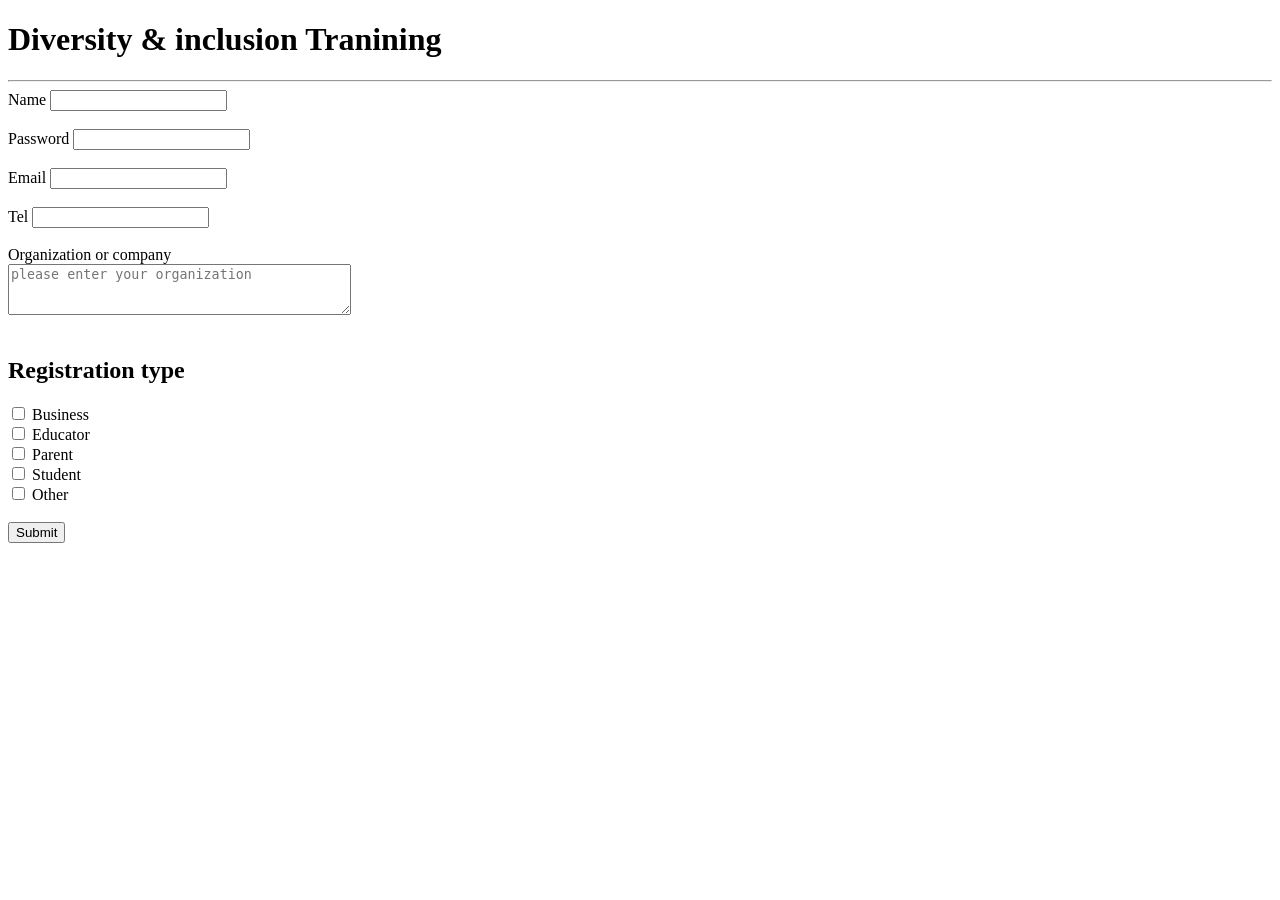
==== index.html @ 7228691e "Add index.html for diversity and inclusion training" ====
<!DOCTYPE html>
<html lang="en">

<head>
    <meta charset="UTF-8">
    <meta name="viewport" content="width=device-width, initial-scale=1.0">
    <title>Diversity & inclusion Tranining</title>
</head>

<body>
    <h1>Diversity & inclusion Tranining</h1>
    <hr>
    <form action="" method="post" autocomplete="on">

        <label for="name">Name</label>
        <input type="text" name="name" id="name" required>
        <br><br>

        <label for="password">Password</label>
        <input type="password" name="password" id="password" required>
        <br><br>

        <label for="email">Email</label>
        <input type="email" name="email" id="email" required>
        <br><br>

        <label for="tel">Tel</label>
        <input type="tel" name="tel" id="tel" pattern="[0-9]{8,15}" required>
        <br><br>

        <label for="org">Organization or company</label>
        <br>
        <textarea name="org" id="org" placeholder="please enter your organization" rows="3" cols="40"></textarea>
        <br><br>

        <h2>Registration type</h2>

        <input type="checkbox" name="regtype" value="business" id="business">
        <label for="business">Business</label>
        <br>

        <input type="checkbox" name="regtype" value="educator" id="educator">
        <label for="educator">Educator</label>
        <br>

        <input type="checkbox" name="regtype" value="parent" id="parent">
        <label for="parent">Parent</label>
        <br>

        <input type="checkbox" name="regtype" value="student" id="student">
        <label for="student">Student</label>
        <br>

        <input type="checkbox" name="regtype" value="other" id="other">
        <label for="other">Other</label>
        <br><br>

        <input type="submit" value="Submit">

    </form>

</body>

</html>
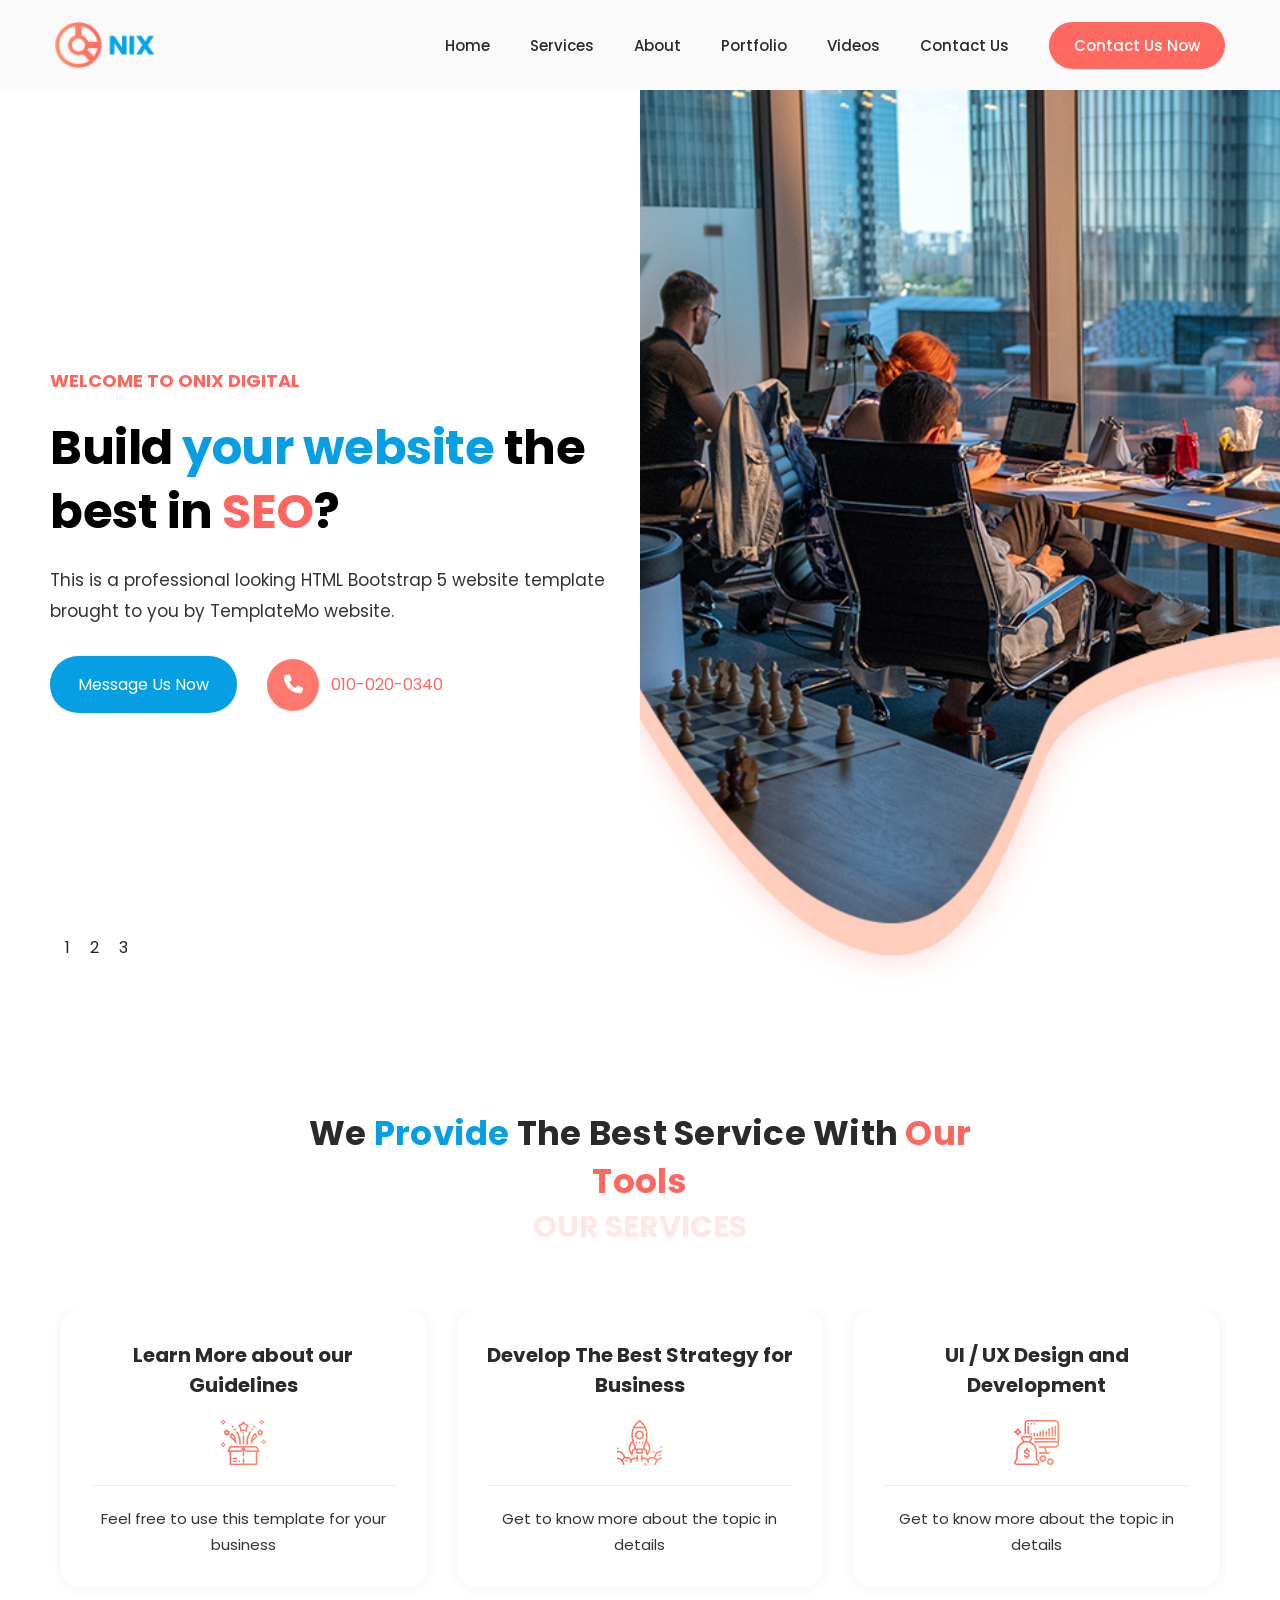
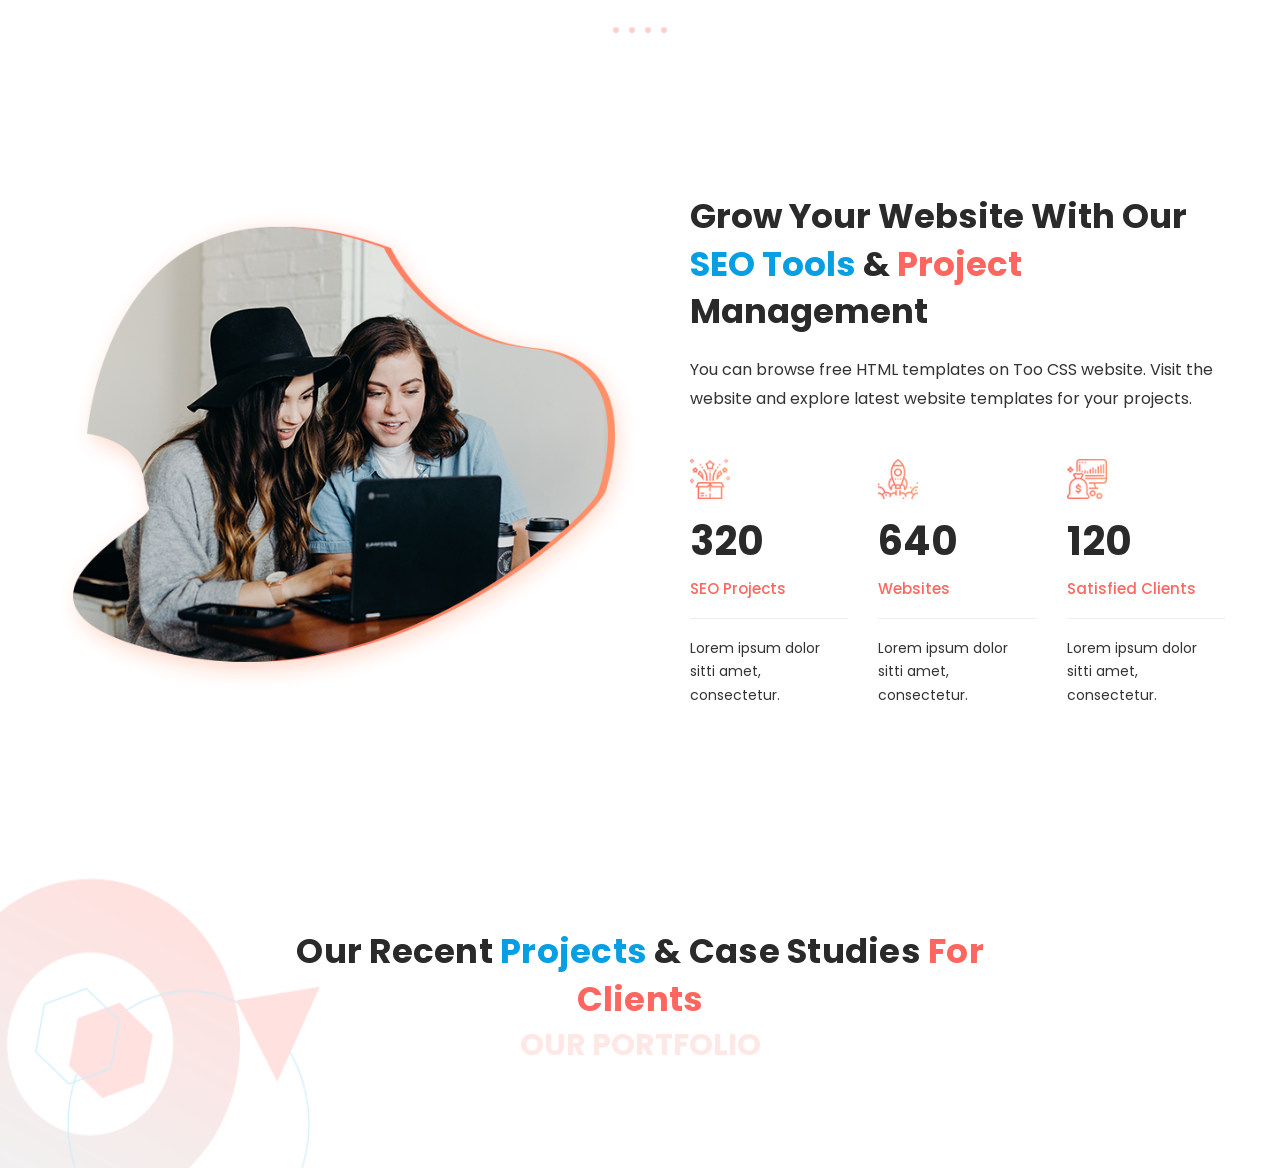
==== commit e2c4626b: "Initial commit" ====
--- a/index.html
+++ b/index.html
@@ -2,63 +2,354 @@
 <html lang="en">
 
 <head>
-    <meta charset="UTF-8">
-    <meta name="viewport" content="width=device-width, initial-scale=1.0">
-    <title>Diversity & inclusion Tranining</title>
+  <meta charset="UTF-8">
+  <meta name="viewport" content="width=device-width, initial-scale=1.0">
+  <title>Live View Page - 565 onix digital</title>
+  <link rel="stylesheet" href="assets/css/mystyle.css">
+  <link rel="stylesheet" href="https://cdnjs.cloudflare.com/ajax/libs/font-awesome/6.5.1/css/all.min.css">
+  <link rel="preconnect" href="https://fonts.googleapis.com">
+  <link rel="preconnect" href="https://fonts.gstatic.com" crossorigin>
+  <link href="https://fonts.googleapis.com/css2?family=Poppins:wght@400;500;600;700;800&display=swap" rel="stylesheet">
 </head>
 
 <body>
-    <h1>Diversity & inclusion Tranining</h1>
-    <hr>
-    <form action="" method="post" autocomplete="on">
-
-        <label for="name">Name</label>
-        <input type="text" name="name" id="name" required>
-        <br><br>
-
-        <label for="password">Password</label>
-        <input type="password" name="password" id="password" required>
-        <br><br>
-
-        <label for="email">Email</label>
-        <input type="email" name="email" id="email" required>
-        <br><br>
-
-        <label for="tel">Tel</label>
-        <input type="tel" name="tel" id="tel" pattern="[0-9]{8,15}" required>
-        <br><br>
-
-        <label for="org">Organization or company</label>
-        <br>
-        <textarea name="org" id="org" placeholder="please enter your organization" rows="3" cols="40"></textarea>
-        <br><br>
-
-        <h2>Registration type</h2>
-
-        <input type="checkbox" name="regtype" value="business" id="business">
-        <label for="business">Business</label>
-        <br>
-
-        <input type="checkbox" name="regtype" value="educator" id="educator">
-        <label for="educator">Educator</label>
-        <br>
-
-        <input type="checkbox" name="regtype" value="parent" id="parent">
-        <label for="parent">Parent</label>
-        <br>
-
-        <input type="checkbox" name="regtype" value="student" id="student">
-        <label for="student">Student</label>
-        <br>
-
-        <input type="checkbox" name="regtype" value="other" id="other">
-        <label for="other">Other</label>
-        <br><br>
-
-        <input type="submit" value="Submit">
-
-    </form>
+  <header class="header-area">
+    <div class="container">
+      <div class="row">
+        <div class="col-12">
+
+          <nav class="main-nav">
+
+            <a href="#" class="logo">
+              <img src="assets/images/logo.png" alt="Logo">
+            </a>
+
+            <ul class="nav">
+              <li><a href="#top" class="active">Home</a></li>
+              <li><a href="#services">Services</a></li>
+              <li><a href="#about">About</a></li>
+              <li><a href="#portfolio">Portfolio</a></li>
+              <li><a href="#videos">Videos</a></li>
+              <li><a href="#contact">Contact Us</a></li>
+              <li class="scroll-to-section">
+                <a href="#" class="cta-button">Contact Us Now</a>
+              </li>
+            </ul>
+
+          </nav>
+
+        </div>
+      </div>
+    </div>
+  </header>
+
+  <section class="main-banner">
+
+    <input type="radio" name="hero-slide" id="slide1" class="hero-radio">
+    <input type="radio" name="hero-slide" id="slide2" class="hero-radio">
+    <input type="radio" name="hero-slide" id="slide3" class="hero-radio">
+
+    <div class="hero-slider">
+
+        <div class="hero-text-wrap">
+            <div class="hero-track">
+
+                <!-- SLIDE 1 TEXT -->
+                <div class="hero-content">
+                    <div class="hero-text">
+                        <h6>Welcome to Onix Digital</h6>
+
+                        <h1>
+                            Build <em>your website</em>
+                            the best in <span>SEO</span>?
+                        </h1>
+
+                        <p>
+                            This is a professional looking HTML Bootstrap 5 website
+                            template brought to you by TemplateMo website.
+                        </p>
+
+                        <div class="down-buttons">
+                            <div class="main-blue-button">
+                                <a href="#contact">Message Us Now</a>
+                            </div>
+
+                            <div class="call-button">
+                                <a href="#">
+                                    <i class="fa-solid fa-phone"></i>
+                                    010-020-0340
+                                </a>
+                            </div>
+                        </div>
+                    </div>
+                </div>
+
+                <!-- SLIDE 2 TEXT -->
+                <div class="hero-content">
+                    <div class="hero-text">
+                        <h6>Online Marketing</h6>
+
+                        <h1>
+                            Get the <em>best ideas</em>
+                            for <span>your website</span>
+                        </h1>
+
+                        <p>
+                            You are NOT allowed to redistribute this template ZIP
+                            file on any Free CSS collection websites.
+                            Contact us for more info. Thank you.
+                        </p>
+
+                        <div class="down-buttons">
+                            <div class="main-blue-button">
+                                <a href="#services">Our Services</a>
+                            </div>
+
+                            <div class="call-button">
+                                <a href="#">
+                                    <i class="fa-solid fa-phone"></i>
+                                    090-080-0760
+                                </a>
+                            </div>
+                        </div>
+                    </div>
+                </div>
+
+                <!-- SLIDE 3 TEXT -->
+                <div class="hero-content">
+                    <div class="hero-text">
+                        <h6>Video Tutorials</h6>
+
+                        <h1>
+                            Watch <em>our videos</em>
+                            for your <span>projects</span>
+                        </h1>
+
+                        <p>
+                            Please support us a little via PayPal if this digital
+                            marketing HTML template is useful for you. Thank you.
+                        </p>
+
+                        <div class="down-buttons">
+                            <div class="main-blue-button">
+                                <a href="#video">Watch Videos</a>
+                            </div>
+
+                            <div class="call-button">
+                                <a href="#">
+                                    <i class="fa-solid fa-phone"></i>
+                                    050-040-0320
+                                </a>
+                            </div>
+                        </div>
+                    </div>
+                </div>
+
+            </div>
+
+            <div class="slider-dots">
+                <label for="slide1" class="number-1">1</label>
+                <label for="slide2" class="number-2">2</label>
+                <label for="slide3" class="number-3">3</label>
+            </div>
+        </div>
+
+        
+        <div class="hero-images">
+            <div class="hero-image">
+                <img src="assets/images/banner-right-image.png" alt="">
+            </div>
+        </div>
+
+    </div>
+
+</section>
+
+  <section id="services" class="our-services">
+
+    <div class="container">
+
+        <div class="section-heading">
+            <h2>We <em>Provide</em> The Best Service With <span class="highlight">Our Tools</span></h2>
+            <span class="shadow-text">Our Services</span>
+        </div>
+
+        <input type="radio" name="services-slide" id="services-slide1" class="services-radio">
+        <input type="radio" name="services-slide" id="services-slide2" class="services-radio">
+        <input type="radio" name="services-slide" id="services-slide3" class="services-radio">
+        <input type="radio" name="services-slide" id="services-slide4" class="services-radio">
+
+        <div class="services-slider">
+
+            <div class="services-track">
+
+                <div class="services-slide-group">
+                    <div class="service-card">
+                        <h4>Learn More about our Guidelines</h4>
+                        <div class="icon"><img src="assets/images/service-icon-01.png" alt=""></div>
+                        <p>Feel free to use this template for your business</p>
+                    </div>
+                    <div class="service-card">
+                        <h4>Develop The Best Strategy for Business</h4>
+                        <div class="icon"><img src="assets/images/service-icon-02.png" alt=""></div>
+                        <p>Get to know more about the topic in details</p>
+                    </div>
+                    <div class="service-card">
+                        <h4>UI / UX Design and Development</h4>
+                        <div class="icon"><img src="assets/images/service-icon-03.png" alt=""></div>
+                        <p>Get to know more about the topic in details</p>
+                    </div>
+                </div>
+
+                <div class="services-slide-group">
+                    <div class="service-card">
+                        <h4>Discover &amp; Explore our SEO Tips</h4>
+                        <div class="icon"><img src="assets/images/service-icon-04.png" alt=""></div>
+                        <p>Feel free to use this template for your business</p>
+                    </div>
+                    <div class="service-card">
+                        <h4>Optimizing your websites for Speed</h4>
+                        <div class="icon"><img src="assets/images/service-icon-01.png" alt=""></div>
+                        <p>Get to know more about the topic in details</p>
+                    </div>
+                    <div class="service-card">
+                        <h4>See The Strategy In The Market</h4>
+                        <div class="icon"><img src="assets/images/service-icon-02.png" alt=""></div>
+                        <p>Get to know more about the topic in details</p>
+                    </div>
+                </div>
+
+                <div class="services-slide-group">
+                    <div class="service-card">
+                        <h4>Best Content Ideas for your pages</h4>
+                        <div class="icon"><img src="assets/images/service-icon-03.png" alt=""></div>
+                        <p>Feel free to use this template for your business</p>
+                    </div>
+                    <div class="service-card">
+                        <h4>Optimizing Speed for your web pages</h4>
+                        <div class="icon"><img src="assets/images/service-icon-04.png" alt=""></div>
+                        <p>Get to know more about the topic in details</p>
+                    </div>
+                    <div class="service-card">
+                        <h4>Accessibility for mobile viewing</h4>
+                        <div class="icon"><img src="assets/images/service-icon-01.png" alt=""></div>
+                        <p>Get to know more about the topic in details</p>
+                    </div>
+                </div>
+
+                <div class="services-slide-group">
+                    <div class="service-card">
+                        <h4>Content Ideas for your next project</h4>
+                        <div class="icon"><img src="assets/images/service-icon-02.png" alt=""></div>
+                        <p>Feel free to use this template for your business</p>
+                    </div>
+                    <div class="service-card">
+                        <h4>UI &amp; UX Design &amp; Development</h4>
+                        <div class="icon"><img src="assets/images/service-icon-03.png" alt=""></div>
+                        <p>Get to know more about the topic in details</p>
+                    </div>
+                    <div class="service-card">
+                        <h4>Discover the digital marketing trend</h4>
+                        <div class="icon"><img src="assets/images/service-icon-04.png" alt=""></div>
+                        <p>Get to know more about the topic in details</p>
+                    </div>
+                </div>
+
+            </div>
+
+            <div class="services-dots">
+                <label for="services-slide1" class="s-dot-1"></label>
+                <label for="services-slide2" class="s-dot-2"></label>
+                <label for="services-slide3" class="s-dot-3"></label>
+                <label for="services-slide4" class="s-dot-4"></label>
+            </div>
+
+        </div>
+
+    </div>
+
+  </section>
+
+  <section id="about" class="growth-section">
+
+    <div class="container">
+
+        <div class="growth-wrapper">
+
+            <div class="growth-image-col">
+                <div class="growth-photo">
+                    <img src="assets/images/about-left-image.png" alt="Two colleagues working together on a laptop">
+                </div>
+            </div>
+
+            <div class="growth-text-col">
+
+                <h2 class="growth-heading">
+                    Grow Your Website With Our <em>SEO Tools</em> &amp;
+                    <span class="highlight">Project</span> Management
+                </h2>
+
+                <p class="growth-desc">
+                    You can browse free HTML templates on Too CSS website. Visit the
+                    website and explore latest website templates for your projects.
+                </p>
+
+                <div class="growth-stats">
+
+                    <div class="stat-box">
+                        <div class="stat-icon">
+                            <img src="assets/images/service-icon-01.png" alt="">
+                        </div>
+                        <h3 class="stat-number">320</h3>
+                        <span class="stat-label">SEO Projects</span>
+                        <p class="stat-desc">Lorem ipsum dolor sitti amet, consectetur.</p>
+                    </div>
+
+                    <div class="stat-box">
+                        <div class="stat-icon">
+                            <img src="assets/images/service-icon-02.png" alt="">
+                        </div>
+                        <h3 class="stat-number">640</h3>
+                        <span class="stat-label">Websites</span>
+                        <p class="stat-desc">Lorem ipsum dolor sitti amet, consectetur.</p>
+                    </div>
+
+                    <div class="stat-box">
+                        <div class="stat-icon">
+                            <img src="assets/images/service-icon-03.png" alt="">
+                        </div>
+                        <h3 class="stat-number">120</h3>
+                        <span class="stat-label">Satisfied Clients</span>
+                        <p class="stat-desc">Lorem ipsum dolor sitti amet, consectetur.</p>
+                    </div>
+
+                </div>
+
+            </div>
+
+        </div>
+
+    </div>
+
+  </section>
+
+  <section id="portfolio" class="our-portfolio">
+
+    <div class="portfolio-left-dec">
+        <img src="assets/images/portfolio-left-dec.png" alt="">
+    </div>
+
+    <div class="container">
+
+        <div class="section-heading">
+            <h2>Our Recent <em>Projects</em> &amp; Case Studies <span class="highlight">For Clients</span></h2>
+            <span class="shadow-text">Our Portfolio</span>
+        </div>
+
+    </div>
+
+  </section>
 
 </body>
 
-</html>
+</html>
--- a/assets/css/mystyle.css
+++ b/assets/css/mystyle.css
@@ -0,0 +1,1062 @@
+/* =========================
+   Reset
+========================= */
+
+*,
+*::before,
+*::after {
+    box-sizing: border-box;
+}
+
+html,
+body,
+div,
+span,
+h1,
+h2,
+h3,
+h4,
+h5,
+h6,
+p,
+a,
+img,
+ul,
+li,
+header,
+nav,
+section {
+    margin: 0;
+    padding: 0;
+    border: 0;
+}
+
+
+
+html,
+body {
+    font-family: 'Poppins', sans-serif;
+    font-weight: 400;
+    background-color: #fff;
+    font-color: #2A2A2A
+}
+
+@font-face {
+    font-family: 'Poppins';
+    font-style: normal;
+    font-weight: 400;
+    font-display: swap;
+    src: url('https://fonts.gstatic.com/s/poppins/v24/pxiEyp8kv8JHgFVrJJfecg.woff2')
+        format('woff2');
+}
+
+.container {
+    width: 100%;
+    max-width: 1200px;
+    margin: 0 auto;
+    padding: 0 15px;
+}
+
+.header-area {
+    background-color: #fafafa;
+
+    position: sticky;
+    top: 0;
+
+    width: 100%;
+    min-height: 80px;
+
+    z-index: 100;
+
+    transition: all 0.5s ease 0s;
+}
+
+.main-nav {
+    min-height: 90px;
+
+    display: flex;
+    align-items: center;
+    justify-content: space-between;
+}
+
+.logo {
+    display: flex;
+    align-items: center;
+}
+
+.logo img {
+    width: 100px;
+    height: auto;
+    display: block;
+}
+
+.header-area .main-nav .nav {
+    display: flex;
+    align-items: center;
+
+    gap: 40px;
+
+    margin: 0;
+    padding: 0;
+
+    list-style: none;
+
+    background-color: transparent;
+
+    position: relative;
+    z-index: 999;
+
+    transition: all 0.3s ease 0s;
+}
+
+.nav li a {
+    display: block;
+
+    color: #2A2A2A;
+
+    text-decoration: none;
+
+    font-size: 15px;
+    font-weight: 500;
+
+    transition: all 0.3s ease;
+}
+
+.nav li a:hover {
+    color: #FF695F;
+}
+
+.cta-button {
+    background-color: #FF695F;
+
+    color: #fff !important;
+
+    padding: 12px 25px;
+
+    border-radius: 25px;
+
+    transition: all 0.3s ease;
+}
+
+.cta-button:hover {
+    background-color: #03A4ED;
+}
+
+.main-banner {
+    position: relative;
+    min-height: 100vh;
+    overflow: hidden;
+}
+
+.main-banner .container {
+    width: 100%;
+    max-width: 100%;
+    margin: 0;
+    padding: 0 30px;
+}
+
+.hero-slider {
+    width: 100%;
+    min-height: 100vh;
+    overflow: hidden;
+    position: relative;
+
+    display: flex;
+    align-items: stretch;
+}
+
+.hero-text-wrap {
+    width: 50%;
+    overflow: hidden;
+    position: relative;
+}
+
+.hero-track {
+    display: flex;
+    width: 300%;
+    height: 100%;
+
+    animation: slideShow 15s infinite ease-in-out;
+
+    transition: transform 0.6s ease;
+}
+
+.hero-images {
+    width: 50%;
+    height: 100vh;
+    position: relative;
+}
+
+.hero-image {
+    position: absolute;
+    inset: 0;
+}
+
+.hero-radio {
+    position: absolute;
+    width: 1px;
+    height: 1px;
+    opacity: 0;
+    pointer-events: none;
+}
+
+.slider-dots label {
+    cursor: pointer;
+}
+
+.hero-slider:hover .hero-track {
+    animation-play-state: auto;
+}
+
+.hero-content {
+    width: 33.333333%;
+    min-height: 100vh;
+
+    flex-shrink: 0;
+
+    display: flex;
+    align-items: center;
+}
+
+@keyframes slideShow {
+
+    0%,
+    30% {
+        transform: translateX(0%);
+    }
+
+    35%,
+    65% {
+        transform: translateX(-33.3333%);
+    }
+
+    70%,
+    95% {
+        transform: translateX(-66.6666%);
+    }
+
+    100% {
+        transform: translateX(0%);
+    }
+
+}
+
+.slider-dots {
+    display: flex;
+    gap: 20px;
+    margin-top: 70px;
+    margin-left: 15px;
+
+    position: absolute;
+    left: 50px;
+    bottom: 30px;
+
+    z-index: 10;
+}
+
+.slider-dots span,
+.slider-dots label {
+    position: relative;
+
+    color: #222;
+    font-size: 16px;
+
+    transition: color 0.3s ease;
+}
+
+.slider-dots span::after,
+.slider-dots label::after {
+    content: "";
+
+    position: absolute;
+
+    left: 0;
+    bottom: -10px;
+
+    width: 18px;
+    height: 3px;
+
+    background-color: transparent;
+    transition: background-color 0.3s ease;
+}
+
+.number-1 {
+    animation: underline1 15s infinite;
+}
+
+.number-2 {
+    animation: underline2 15s infinite;
+}
+
+.number-3 {
+    animation: underline3 15s infinite;
+}
+
+.number-1::after {
+    animation: underline1-bar 15s infinite;
+}
+
+.number-2::after {
+    animation: underline2-bar 15s infinite;
+}
+
+.number-3::after {
+    animation: underline3-bar 15s infinite;
+}
+
+@keyframes underline1 {
+
+    0%,
+    30% {
+        color: #ff665f;
+    }
+
+    35%,
+    100% {
+        color: #222;
+    }
+
+}
+
+@keyframes underline2 {
+
+    0%,
+    30% {
+        color: #222;
+    }
+
+    35%,
+    65% {
+        color: #ff665f;
+    }
+
+    70%,
+    100% {
+        color: #222;
+    }
+
+}
+
+@keyframes underline3 {
+
+    0%,
+    65% {
+        color: #222;
+    }
+
+    70%,
+    95% {
+        color: #ff665f;
+    }
+
+    100% {
+        color: #222;
+    }
+
+}
+
+@keyframes underline1-bar {
+
+    0%,
+    30% {
+        background-color: #ff665f;
+    }
+
+    35%,
+    100% {
+        background-color: transparent;
+    }
+
+}
+
+@keyframes underline2-bar {
+
+    0%,
+    30% {
+        background-color: transparent;
+    }
+
+    35%,
+    65% {
+        background-color: #ff665f;
+    }
+
+    70%,
+    100% {
+        background-color: transparent;
+    }
+
+}
+
+@keyframes underline3-bar {
+
+    0%,
+    65% {
+        background-color: transparent;
+    }
+
+    70%,
+    95% {
+        background-color: #ff665f;
+    }
+
+    100% {
+        background-color: transparent;
+    }
+
+}
+
+#slide1:checked ~ .hero-slider .hero-track,
+#slide2:checked ~ .hero-slider .hero-track,
+#slide3:checked ~ .hero-slider .hero-track {
+    animation: none;
+}
+
+#slide1:checked ~ .hero-slider .hero-track {
+    transform: translateX(0%);
+}
+
+#slide2:checked ~ .hero-slider .hero-track {
+    transform: translateX(-33.3333%);
+}
+
+#slide3:checked ~ .hero-slider .hero-track {
+    transform: translateX(-66.6666%);
+}
+
+#slide1:checked ~ .hero-slider .slider-dots .number-1,
+#slide2:checked ~ .hero-slider .slider-dots .number-2,
+#slide3:checked ~ .hero-slider .slider-dots .number-3 {
+    animation: none;
+    color: #ff665f;
+}
+
+#slide1:checked ~ .hero-slider .slider-dots .number-1::after,
+#slide2:checked ~ .hero-slider .slider-dots .number-2::after,
+#slide3:checked ~ .hero-slider .slider-dots .number-3::after {
+    animation: none;
+    background-color: #ff665f;
+}
+
+#slide1:checked ~ .hero-slider .slider-dots .number-2,
+#slide1:checked ~ .hero-slider .slider-dots .number-3,
+#slide2:checked ~ .hero-slider .slider-dots .number-1,
+#slide2:checked ~ .hero-slider .slider-dots .number-3,
+#slide3:checked ~ .hero-slider .slider-dots .number-1,
+#slide3:checked ~ .hero-slider .slider-dots .number-2 {
+    animation: none;
+    color: #222;
+}
+
+#slide1:checked ~ .hero-slider .slider-dots .number-2::after,
+#slide1:checked ~ .hero-slider .slider-dots .number-3::after,
+#slide2:checked ~ .hero-slider .slider-dots .number-1::after,
+#slide2:checked ~ .hero-slider .slider-dots .number-3::after,
+#slide3:checked ~ .hero-slider .slider-dots .number-1::after,
+#slide3:checked ~ .hero-slider .slider-dots .number-2::after {
+    animation: none;
+    background-color: transparent;
+}
+
+.hero-text {
+    position: relative;
+    z-index: 2;
+    padding-left: 50px;
+}
+
+.hero-text h6 {
+    margin-bottom: 22px;
+    color: #ff665f;
+    font-size: 18px;
+    font-weight: 700;
+    text-transform: uppercase;
+}
+
+.hero-text h1 {
+    font-family: 'Poppins', sans-serif;
+    font-size: 48px;
+    font-weight: 700;
+    line-height: 1.35;
+    letter-spacing: -0.5px;
+}
+
+.hero-text h1 em {
+    color: #079fe3;
+    font-style: normal;
+}
+
+.hero-text h1 span {
+    color: #ff665f;
+}
+
+.hero-text p {
+    max-width: 700px;
+    margin-top: 20px;
+    margin-bottom: 30px;
+    color: #333;
+    font-size: 17px;
+    line-height: 1.8;
+}
+
+.hero-text p a {
+    color: #078fdd;
+    text-decoration: none;
+}
+
+.hero-image img {
+    display: block;
+
+    width: 100%;
+    height: 100%;
+
+    object-fit: cover;
+}
+
+
+.down-buttons {
+    display: flex;
+    align-items: center;
+    gap: 30px;
+}
+
+.main-blue-button a {
+    display: inline-block;
+    padding: 16px 28px;
+    border-radius: 28px;
+    background-color: #079fe3;
+    color: white;
+    font-size: 16px;
+    text-decoration: none;
+    transition: 0.3s ease;
+}
+
+.main-blue-button a:hover {
+    background-color: #ff665f;
+}
+
+.call-button a {
+    display: flex;
+    align-items: center;
+    gap: 12px;
+    color: #ff665f;
+    font-size: 16px;
+    text-decoration: none;
+}
+
+.call-button i {
+    display: flex;
+    align-items: center;
+    justify-content: center;
+    width: 52px;
+    height: 52px;
+    border-radius: 50%;
+    background-color: #ff786d;
+    color: white;
+    font-size: 19px;
+}
+
+.our-services {
+    position: relative;
+    padding-top: 120px;
+    padding-bottom: 60px;
+    overflow: hidden;
+}
+
+.our-services .container {
+    position: relative;
+}
+
+.section-heading {
+    position: relative;
+    z-index: 2;
+    max-width: 700px;
+    margin: 0 auto;
+    text-align: center;
+}
+
+.section-heading h2 {
+    font-family: 'Poppins', sans-serif;
+    font-size: 34px;
+    font-weight: 700;
+    line-height: 1.4;
+    letter-spacing: 0.25px;
+    color: #2A2A2A;
+    text-transform: capitalize;
+    margin-bottom: -10px;
+}
+
+.section-heading h2 em {
+    font-style: normal;
+    color: #079fe3;
+}
+
+.section-heading h2 .highlight {
+    font-style: normal;
+    color: #ff665f;
+}
+
+.section-heading .shadow-text {
+    display: block;
+    margin-top: 10px;
+    font-size: 30px;
+    font-weight: 700;
+    text-transform: uppercase;
+    color: #ff665f;
+    opacity: 0.15;
+}
+
+.services-radio {
+    position: absolute;
+    width: 1px;
+    height: 1px;
+    opacity: 0;
+    pointer-events: none;
+}
+
+.services-slider {
+    position: relative;
+    z-index: 2;
+    overflow: hidden;
+    margin-top: 60px;
+}
+
+.services-track {
+    display: flex;
+    width: 400%;
+
+    /* 4 groups, 20s total loop = 5s dwell time per group */
+    animation: servicesSlide 20s infinite ease-in-out;
+
+    /* Makes a manual (clicked) jump glide instead of snapping instantly */
+    transition: transform 0.6s ease;
+}
+
+.services-slider:hover .services-track {
+    animation-play-state: paused;
+}
+
+.services-slide-group {
+    width: 25%;
+    flex-shrink: 0;
+
+    display: grid;
+    grid-template-columns: repeat(3, 1fr);
+    gap: 30px;
+    padding: 0 5px;
+}
+
+.service-card {
+    text-align: center;
+    border-radius: 20px;
+    background-color: #fff;
+    padding: 30px;
+    box-shadow: 0px 0px 15px rgba(0, 0, 0, 0.05);
+}
+
+.service-card h4 {
+    font-size: 20px;
+    font-weight: 700;
+    color: #2A2A2A;
+    line-height: 30px;
+}
+
+.service-card .icon {
+    width: 45px;
+    height: 45px;
+    margin: 20px auto 0;
+}
+
+.service-card .icon img {
+    display: block;
+    width: 100%;
+    height: 100%;
+}
+
+.service-card p {
+    margin-top: 20px;
+    padding-top: 20px;
+    border-top: 1px solid #eee;
+    color: #333;
+    font-size: 15px;
+    line-height: 1.7;
+}
+
+@keyframes servicesSlide {
+
+    0%,
+    20% {
+        transform: translateX(0%);
+    }
+
+    25%,
+    45% {
+        transform: translateX(-25%);
+    }
+
+    50%,
+    70% {
+        transform: translateX(-50%);
+    }
+
+    75%,
+    95% {
+        transform: translateX(-75%);
+    }
+
+    100% {
+        transform: translateX(0%);
+    }
+
+}
+
+.services-dots {
+    display: flex;
+    justify-content: center;
+    align-items: center;
+    gap: 10px;
+    margin-top: 40px;
+}
+
+.services-dots label {
+    display: block;
+    width: 6px;
+    height: 6px;
+    border-radius: 50%;
+    background-color: #ff665f;
+    opacity: 0.3;
+    cursor: pointer;
+    transition: all 0.3s ease;
+}
+
+.s-dot-1 {
+    animation: sdot1 20s infinite;
+}
+
+.s-dot-2 {
+    animation: sdot2 20s infinite;
+}
+
+.s-dot-3 {
+    animation: sdot3 20s infinite;
+}
+
+.s-dot-4 {
+    animation: sdot4 20s infinite;
+}
+
+@keyframes sdot1 {
+
+    0%,
+    20% {
+        opacity: 1;
+        width: 10px;
+        height: 10px;
+    }
+
+    25%,
+    100% {
+        opacity: 0.3;
+        width: 6px;
+        height: 6px;
+    }
+
+}
+
+@keyframes sdot2 {
+
+    0%,
+    20% {
+        opacity: 0.3;
+        width: 6px;
+        height: 6px;
+    }
+
+    25%,
+    45% {
+        opacity: 1;
+        width: 10px;
+        height: 10px;
+    }
+
+    50%,
+    100% {
+        opacity: 0.3;
+        width: 6px;
+        height: 6px;
+    }
+
+}
+
+@keyframes sdot3 {
+
+    0%,
+    45% {
+        opacity: 0.3;
+        width: 6px;
+        height: 6px;
+    }
+
+    50%,
+    70% {
+        opacity: 1;
+        width: 10px;
+        height: 10px;
+    }
+
+    75%,
+    100% {
+        opacity: 0.3;
+        width: 6px;
+        height: 6px;
+    }
+
+}
+
+@keyframes sdot4 {
+
+    0%,
+    70% {
+        opacity: 0.3;
+        width: 6px;
+        height: 6px;
+    }
+
+    75%,
+    95% {
+        opacity: 1;
+        width: 10px;
+        height: 10px;
+    }
+
+    100% {
+        opacity: 0.3;
+        width: 6px;
+        height: 6px;
+    }
+
+}
+
+
+#services-slide1:checked ~ .services-slider .services-track,
+#services-slide2:checked ~ .services-slider .services-track,
+#services-slide3:checked ~ .services-slider .services-track,
+#services-slide4:checked ~ .services-slider .services-track {
+    animation: none;
+}
+
+#services-slide1:checked ~ .services-slider .services-track {
+    transform: translateX(0%);
+}
+
+#services-slide2:checked ~ .services-slider .services-track {
+    transform: translateX(-25%);
+}
+
+#services-slide3:checked ~ .services-slider .services-track {
+    transform: translateX(-50%);
+}
+
+#services-slide4:checked ~ .services-slider .services-track {
+    transform: translateX(-75%);
+}
+
+#services-slide1:checked ~ .services-slider .services-dots .s-dot-1,
+#services-slide2:checked ~ .services-slider .services-dots .s-dot-2,
+#services-slide3:checked ~ .services-slider .services-dots .s-dot-3,
+#services-slide4:checked ~ .services-slider .services-dots .s-dot-4 {
+    animation: none;
+    opacity: 1;
+    width: 10px;
+    height: 10px;
+}
+
+#services-slide1:checked ~ .services-slider .services-dots .s-dot-2,
+#services-slide1:checked ~ .services-slider .services-dots .s-dot-3,
+#services-slide1:checked ~ .services-slider .services-dots .s-dot-4,
+#services-slide2:checked ~ .services-slider .services-dots .s-dot-1,
+#services-slide2:checked ~ .services-slider .services-dots .s-dot-3,
+#services-slide2:checked ~ .services-slider .services-dots .s-dot-4,
+#services-slide3:checked ~ .services-slider .services-dots .s-dot-1,
+#services-slide3:checked ~ .services-slider .services-dots .s-dot-2,
+#services-slide3:checked ~ .services-slider .services-dots .s-dot-4,
+#services-slide4:checked ~ .services-slider .services-dots .s-dot-1,
+#services-slide4:checked ~ .services-slider .services-dots .s-dot-2,
+#services-slide4:checked ~ .services-slider .services-dots .s-dot-3 {
+    animation: none;
+    opacity: 0.3;
+    width: 6px;
+    height: 6px;
+}
+
+@media (max-width: 900px) {
+    .services-slide-group {
+        grid-template-columns: repeat(2, 1fr);
+    }
+}
+
+@media (max-width: 600px) {
+    .services-slide-group {
+        grid-template-columns: 1fr;
+    }
+}
+
+
+.growth-section {
+    padding-top: 100px;
+    padding-bottom: 100px;
+}
+
+.growth-wrapper {
+    display: flex;
+    align-items: center;
+    gap: 50px;
+}
+
+
+.growth-image-col {
+    width: 50%;
+    flex-shrink: 0;
+
+    display: flex;
+    justify-content: center;
+}
+
+.growth-photo {
+    width: 100%;
+    max-width: 580px;
+}
+
+.growth-photo img {
+    display: block;
+    width: 100%;
+    height: auto;
+}
+
+.growth-text-col {
+    flex: 1;
+}
+
+.growth-heading {
+    font-family: 'Poppins', sans-serif;
+    font-size: 34px;
+    font-weight: 700;
+    line-height: 1.4;
+    color: #2A2A2A;
+}
+
+.growth-heading em {
+    font-style: normal;
+    color: #079fe3;
+}
+
+.growth-heading .highlight {
+    font-style: normal;
+    color: #ff665f;
+}
+
+.growth-desc {
+    max-width: 600px;
+    margin-top: 20px;
+    color: #333;
+    font-size: 16px;
+    line-height: 1.8;
+}
+
+
+.growth-stats {
+    display: grid;
+    grid-template-columns: repeat(3, 1fr);
+    gap: 30px;
+    margin-top: 45px;
+}
+
+.stat-icon {
+    width: 40px;
+    height: 40px;
+}
+
+.stat-icon img {
+    display: block;
+    width: 100%;
+    height: 100%;
+}
+
+.stat-number {
+    margin-top: 12px;
+    font-size: 40px;
+    font-weight: 700;
+    color: #2A2A2A;
+}
+
+.stat-label {
+    display: block;
+    margin-top: 6px;
+    color: #ff665f;
+    font-size: 15px;
+    font-weight: 500;
+}
+
+.stat-desc {
+    margin-top: 18px;
+    padding-top: 18px;
+    border-top: 1px solid #eee;
+    color: #333;
+    font-size: 14px;
+    line-height: 1.7;
+}
+
+
+@media (max-width: 991px) {
+    .growth-wrapper {
+        flex-direction: column;
+    }
+
+    .growth-image-col {
+        width: 100%;
+    }
+
+    .growth-text-col {
+        text-align: center;
+    }
+
+    .growth-desc {
+        margin-left: auto;
+        margin-right: auto;
+    }
+}
+
+@media (max-width: 600px) {
+    .growth-stats {
+        grid-template-columns: 1fr;
+    }
+}
+
+
+.our-portfolio {
+    position: relative;
+    padding-top: 120px;
+    padding-bottom: 100px;
+    overflow: hidden;
+}
+
+.our-portfolio .container {
+    position: relative;
+    z-index: 2;
+}
+
+.portfolio-left-dec {
+    position: absolute;
+    z-index: 1;
+
+    left: -60px;
+    bottom: -90px;
+
+    width: 380px;
+    height: 380px;
+}
+
+.portfolio-left-dec img {
+    display: block;
+    width: 100%;
+    height: 100%;
+}
